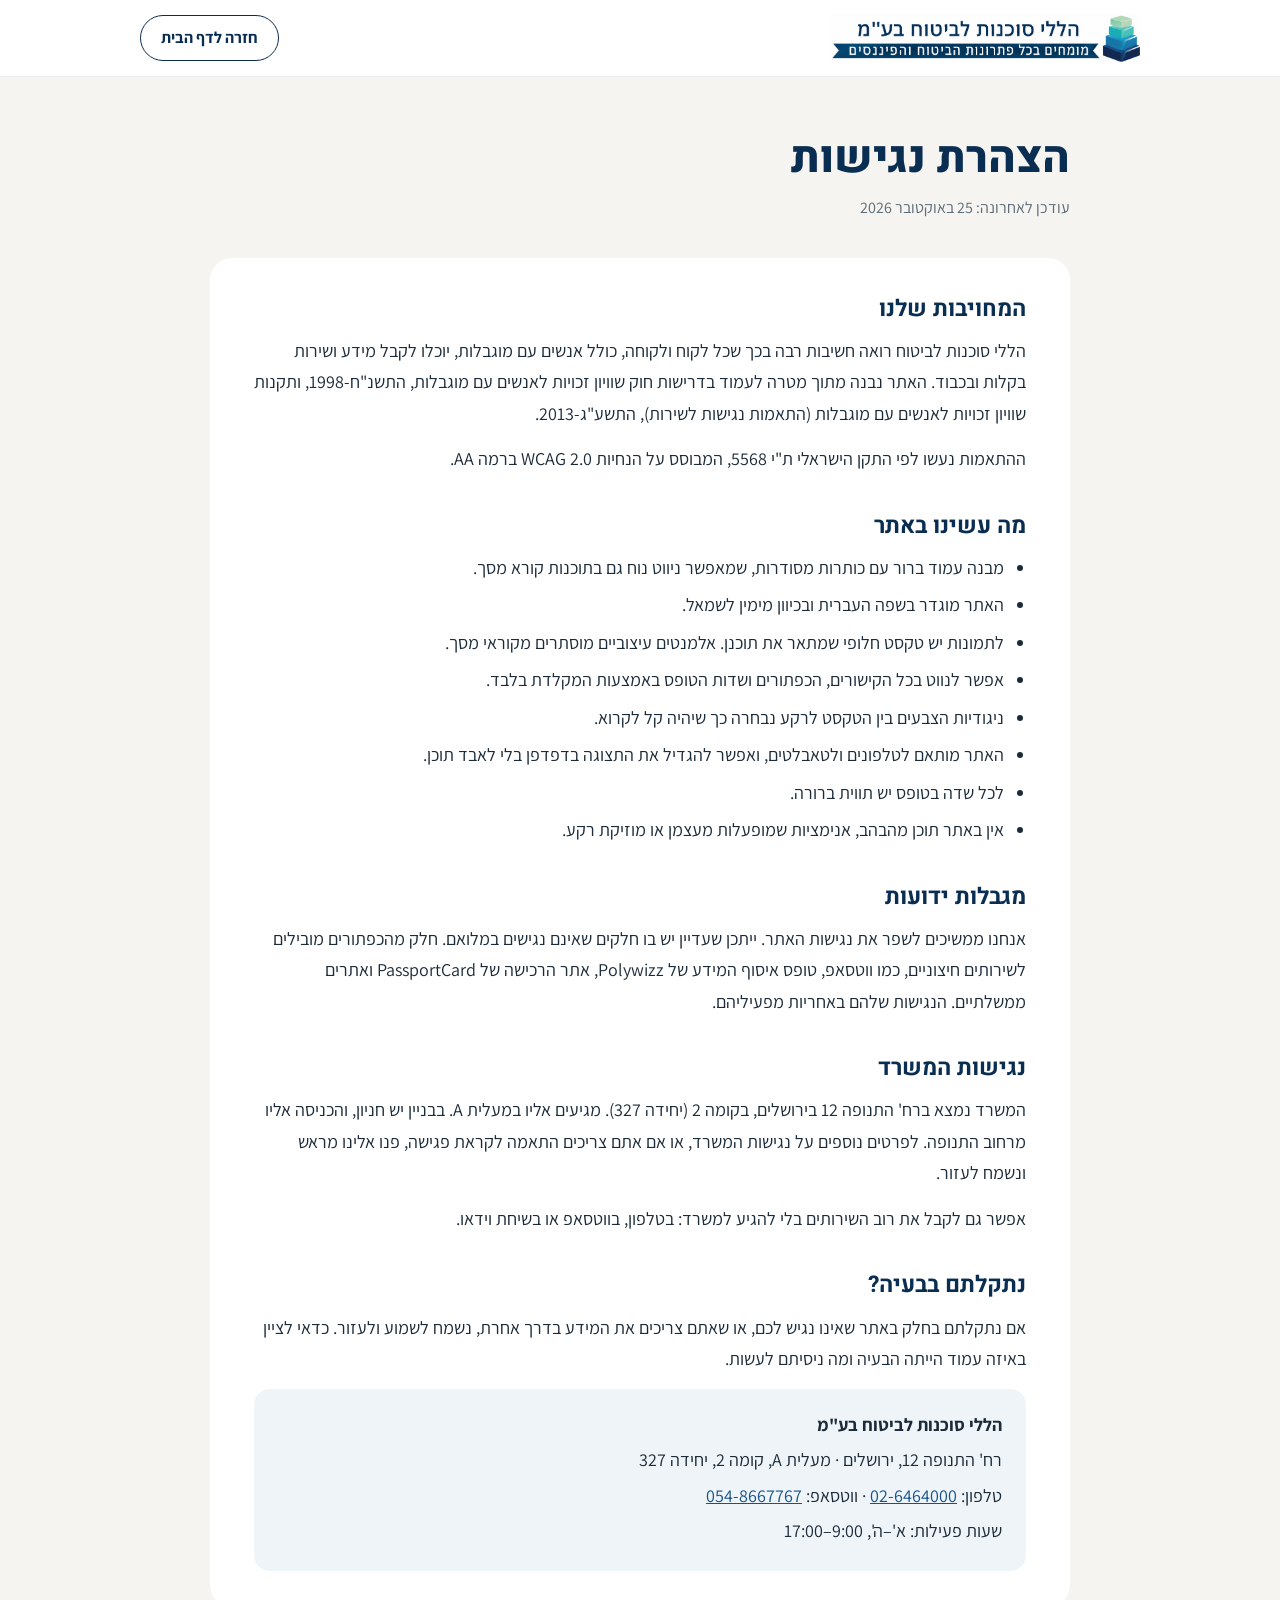
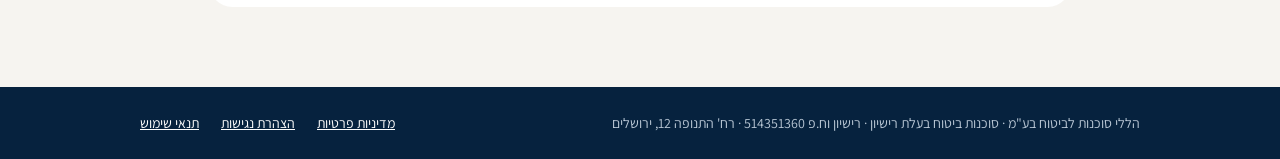
==== accessibility.html @ 5523e94e "Add legal pages, WhatsApp contact form and service links; move assets to files" ====
<!doctype html>
<html lang="he" dir="rtl">
<head>
<meta charset="utf-8">
<meta name="viewport" content="width=device-width, initial-scale=1">
<title>הצהרת נגישות | הללי סוכנות לביטוח</title>
<meta name="description" content="הצהרת הנגישות של אתר הללי סוכנות לביטוח ושל משרדי הסוכנות בירושלים.">
<link rel="stylesheet" href="fonts.css">
<style>
:root { color-scheme: light; }
html, body { margin: 0; background: #F6F4F0; color: #1C2B39; }
body { font-family: 'Assistant', sans-serif; font-size: 18px; line-height: 1.75; }
a { color: #17528C; }
a:hover { color: #0A2E52; }
a:focus-visible, button:focus-visible { outline: 3px solid #1976A8; outline-offset: 3px; border-radius: 4px; }
.skip { position: absolute; right: -9999px; top: 0; background: #0A2E52; color: #FFF; padding: 10px 16px; z-index: 10; }
.skip:focus { right: 16px; top: 16px; }
header { background: #FFFFFF; border-bottom: 1px solid #E8ECF0; }
.bar { max-width: 1000px; margin: 0 auto; padding: 14px 24px; display: flex; flex-wrap: wrap; align-items: center; justify-content: space-between; gap: 12px 24px; }
.bar img { height: 48px; width: auto; max-width: 100%; display: block; }
.home { display: inline-flex; align-items: center; min-height: 44px; padding: 0 20px; border: 1.5px solid #0A2E52; color: #0A2E52; border-radius: 999px; text-decoration: none; font-weight: 700; font-size: 16px; }
main { max-width: 860px; margin: 0 auto; padding: 56px 24px 80px; }
h1 { margin: 0 0 8px; font-family: 'Heebo', sans-serif; font-weight: 800; font-size: clamp(32px, 4vw, 44px); line-height: 1.2; color: #0A2E52; }
.updated { margin: 0 0 36px; font-size: 16px; color: #5B6B78; }
.card { background: #FFFFFF; border-radius: 22px; padding: 36px clamp(20px, 4vw, 44px); }
h2 { margin: 36px 0 10px; font-family: 'Heebo', sans-serif; font-weight: 700; font-size: 23px; line-height: 1.35; color: #0A2E52; }
h2:first-child { margin-top: 0; }
p { margin: 0 0 14px; }
ul { margin: 0 0 14px; padding-inline-start: 22px; }
li { margin-bottom: 6px; }
.contact { margin-top: 12px; padding: 20px 24px; background: #EEF4F8; border-radius: 16px; }
.contact p { margin: 0 0 4px; }
footer { background: #06223E; color: #B8C6D4; font-size: 14px; }
footer .bar { padding: 24px; }
footer a { color: #FFFFFF; }
footer nav { display: flex; flex-wrap: wrap; gap: 8px 22px; }
</style>
</head>
<body>
<a class="skip" href="#content">דילוג לתוכן</a>
<header>
<div class="bar">
<a href="index.html" aria-label="הללי סוכנות לביטוח — לדף הבית"><img src="logo.png" alt="הללי סוכנות לביטוח בע&quot;מ"></a>
<a class="home" href="index.html">חזרה לדף הבית</a>
</div>
</header>
<main id="content">
<h1>הצהרת נגישות</h1>
<p class="updated">עודכן לאחרונה: 25 באוקטובר 2026</p>
<div class="card">
<h2>המחויבות שלנו</h2>
<p>הללי סוכנות לביטוח רואה חשיבות רבה בכך שכל לקוח ולקוחה, כולל אנשים עם מוגבלות, יוכלו לקבל מידע ושירות בקלות ובכבוד. האתר נבנה מתוך מטרה לעמוד בדרישות חוק שוויון זכויות לאנשים עם מוגבלות, התשנ"ח-1998, ותקנות שוויון זכויות לאנשים עם מוגבלות (התאמות נגישות לשירות), התשע"ג-2013.</p>
<p>ההתאמות נעשו לפי התקן הישראלי ת"י 5568, המבוסס על הנחיות WCAG 2.0 ברמה AA.</p>

<h2>מה עשינו באתר</h2>
<ul>
<li>מבנה עמוד ברור עם כותרות מסודרות, שמאפשר ניווט נוח גם בתוכנות קורא מסך.</li>
<li>האתר מוגדר בשפה העברית ובכיוון מימין לשמאל.</li>
<li>לתמונות יש טקסט חלופי שמתאר את תוכנן. אלמנטים עיצוביים מוסתרים מקוראי מסך.</li>
<li>אפשר לנווט בכל הקישורים, הכפתורים ושדות הטופס באמצעות המקלדת בלבד.</li>
<li>ניגודיות הצבעים בין הטקסט לרקע נבחרה כך שיהיה קל לקרוא.</li>
<li>האתר מותאם לטלפונים ולטאבלטים, ואפשר להגדיל את התצוגה בדפדפן בלי לאבד תוכן.</li>
<li>לכל שדה בטופס יש תווית ברורה.</li>
<li>אין באתר תוכן מהבהב, אנימציות שמופעלות מעצמן או מוזיקת רקע.</li>
</ul>

<h2>מגבלות ידועות</h2>
<p>אנחנו ממשיכים לשפר את נגישות האתר. ייתכן שעדיין יש בו חלקים שאינם נגישים במלואם. חלק מהכפתורים מובילים לשירותים חיצוניים, כמו ווטסאפ, טופס איסוף המידע של Polywizz, אתר הרכישה של PassportCard ואתרים ממשלתיים. הנגישות שלהם באחריות מפעיליהם.</p>

<h2>נגישות המשרד</h2>
<p>המשרד נמצא ברח' התנופה 12 בירושלים, בקומה 2 (יחידה 327). מגיעים אליו במעלית A. בבניין יש חניון, והכניסה אליו מרחוב התנופה. לפרטים נוספים על נגישות המשרד, או אם אתם צריכים התאמה לקראת פגישה, פנו אלינו מראש ונשמח לעזור.</p>
<p>אפשר גם לקבל את רוב השירותים בלי להגיע למשרד: בטלפון, בווטסאפ או בשיחת וידאו.</p>

<h2>נתקלתם בבעיה?</h2>
<p>אם נתקלתם בחלק באתר שאינו נגיש לכם, או שאתם צריכים את המידע בדרך אחרת, נשמח לשמוע ולעזור. כדאי לציין באיזה עמוד הייתה הבעיה ומה ניסיתם לעשות.</p>
<div class="contact">
<p><b>הללי סוכנות לביטוח בע"מ</b></p>
<p>רח' התנופה 12, ירושלים · מעלית A, קומה 2, יחידה 327</p>
<p>טלפון: <a href="tel:026464000">02-6464000</a> · ווטסאפ: <a href="https://wa.me/972548667767">054-8667767</a></p>
<p>שעות פעילות: א'–ה', 9:00–17:00</p>
</div>
</div>
</main>
<footer>
<div class="bar">
<p style="margin: 0">הללי סוכנות לביטוח בע"מ · סוכנות ביטוח בעלת רישיון · רישיון וח.פ 514351360 · רח' התנופה 12, ירושלים</p>
<nav aria-label="קישורים משפטיים">
<a href="privacy.html">מדיניות פרטיות</a>
<a href="accessibility.html">הצהרת נגישות</a>
<a href="terms.html">תנאי שימוש</a>
</nav>
</div>
</footer>
</body>
</html>
---- fonts.css ----
@font-face{font-family:'Heebo';src:url(Heebo.ttf) format('truetype');font-weight:100 900;font-display:swap}
@font-face{font-family:'Assistant';src:url(Assistant.ttf) format('truetype');font-weight:200 800;font-display:swap}
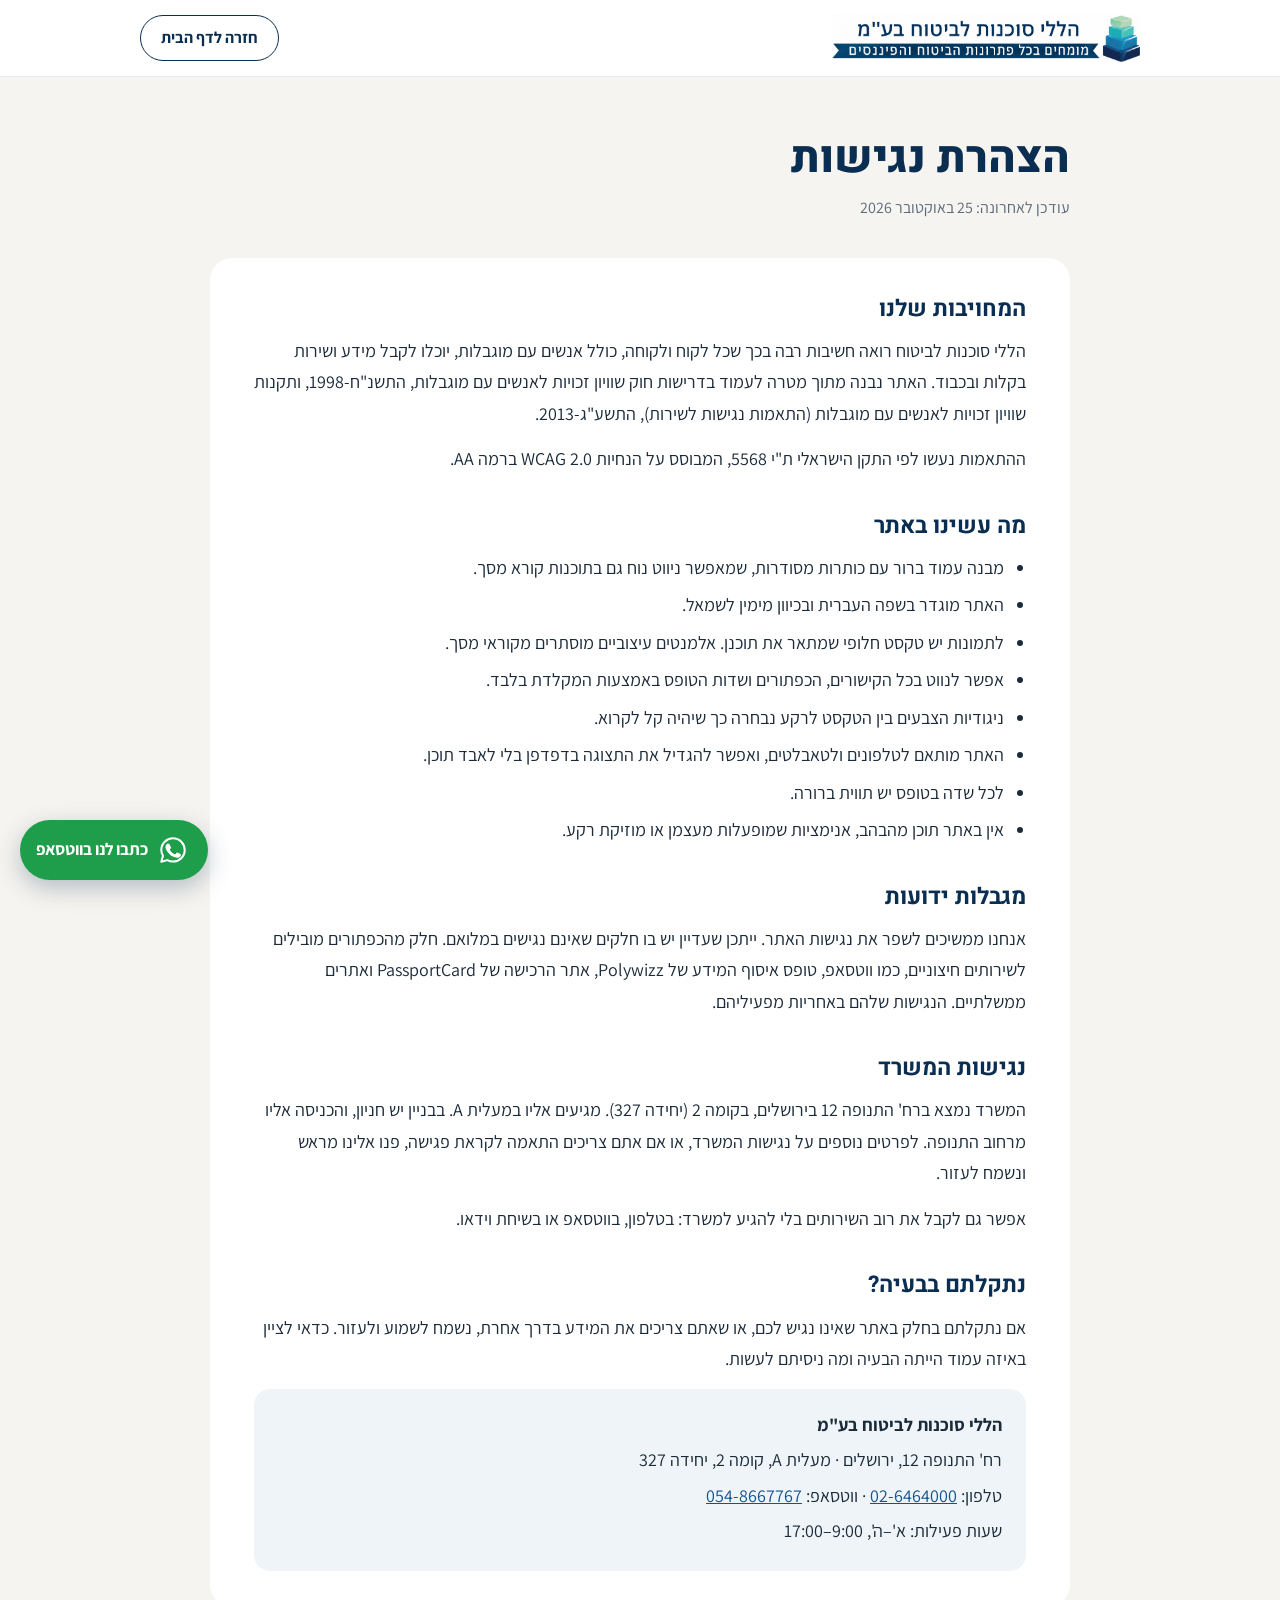
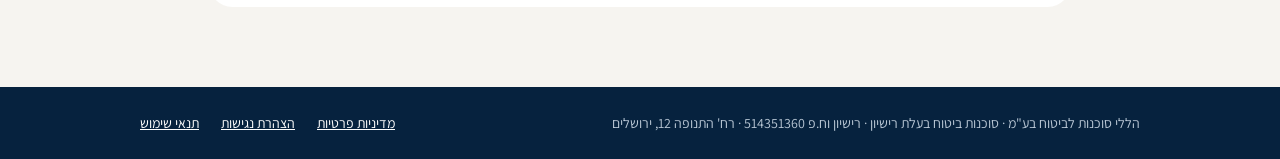
==== commit c7cdbdff: "Add floating WhatsApp button on all pages" ====
--- a/accessibility.html
+++ b/accessibility.html
@@ -35,8 +35,21 @@
 footer a { color: #FFFFFF; }
 footer nav { display: flex; flex-wrap: wrap; gap: 8px 22px; }
 </style>
+<style>
+.wa-float{position:fixed;left:20px;bottom:calc(20px + env(safe-area-inset-bottom,0px));z-index:50;display:inline-flex;align-items:center;gap:10px;min-height:60px;padding:0 20px 0 16px;background:#1E9E4A;color:#FFFFFF;border-radius:999px;text-decoration:none;font-family:'Assistant',sans-serif;font-weight:700;font-size:17px;box-shadow:0 8px 24px rgba(10,46,82,.28);transition:transform .15s ease,box-shadow .15s ease}
+.wa-float:hover{transform:translateY(-2px);box-shadow:0 12px 28px rgba(10,46,82,.34);color:#FFFFFF}
+.wa-float:focus-visible{outline:3px solid #0A2E52;outline-offset:3px}
+.wa-float svg{width:30px;height:30px;flex:none}
+@media (max-width:640px){.wa-float{width:60px;height:60px;padding:0;justify-content:center;left:16px;bottom:calc(16px + env(safe-area-inset-bottom,0px))}.wa-float span{position:absolute;width:1px;height:1px;overflow:hidden;clip:rect(0 0 0 0);white-space:nowrap}}
+@media print{.wa-float{display:none}}
+@media (prefers-reduced-motion:reduce){.wa-float{transition:none}.wa-float:hover{transform:none}}
+</style>
 </head>
 <body>
+<a class="wa-float" href="https://wa.me/972548667767?text=%D7%A9%D7%9C%D7%95%D7%9D%2C%20%D7%94%D7%92%D7%A2%D7%AA%D7%99%20%D7%9E%D7%94%D7%90%D7%AA%D7%A8%20%D7%95%D7%90%D7%A9%D7%9E%D7%97%20%D7%9C%D7%A2%D7%96%D7%A8%D7%94." target="_blank" rel="noopener" aria-label="כתבו לנו בווטסאפ">
+<svg aria-hidden="true" viewBox="0 0 32 32" fill="none"><path d="M16 3.5C9.1 3.5 3.5 9 3.5 15.8c0 2.3.6 4.5 1.8 6.4L3.5 28.5l6.5-1.7c1.8 1 3.9 1.5 6 1.5 6.9 0 12.5-5.5 12.5-12.3S22.9 3.5 16 3.5z" stroke="currentColor" stroke-width="2.2" stroke-linejoin="round"/><path d="M12.2 9.8c-.3-.6-.6-.6-.9-.6h-.8c-.3 0-.7.1-1.1.5-.4.4-1.4 1.4-1.4 3.4s1.5 3.9 1.7 4.2c.2.3 2.8 4.4 6.9 6 3.4 1.3 4.1 1.1 4.8 1 .7-.1 2.4-1 2.7-1.9.3-.9.3-1.7.2-1.9-.1-.2-.4-.3-.8-.5l-2.7-1.3c-.4-.2-.6-.2-.9.2-.3.4-1 1.3-1.2 1.5-.2.3-.4.3-.8.1-.4-.2-1.6-.6-3.1-1.9-1.1-1-1.9-2.3-2.1-2.7-.2-.4 0-.6.2-.8l.6-.7c.2-.2.3-.4.4-.7.1-.3.1-.5 0-.7l-1.7-3.2z" fill="currentColor"/></svg>
+<span>כתבו לנו בווטסאפ</span></a>
+
 <a class="skip" href="#content">דילוג לתוכן</a>
 <header>
 <div class="bar">
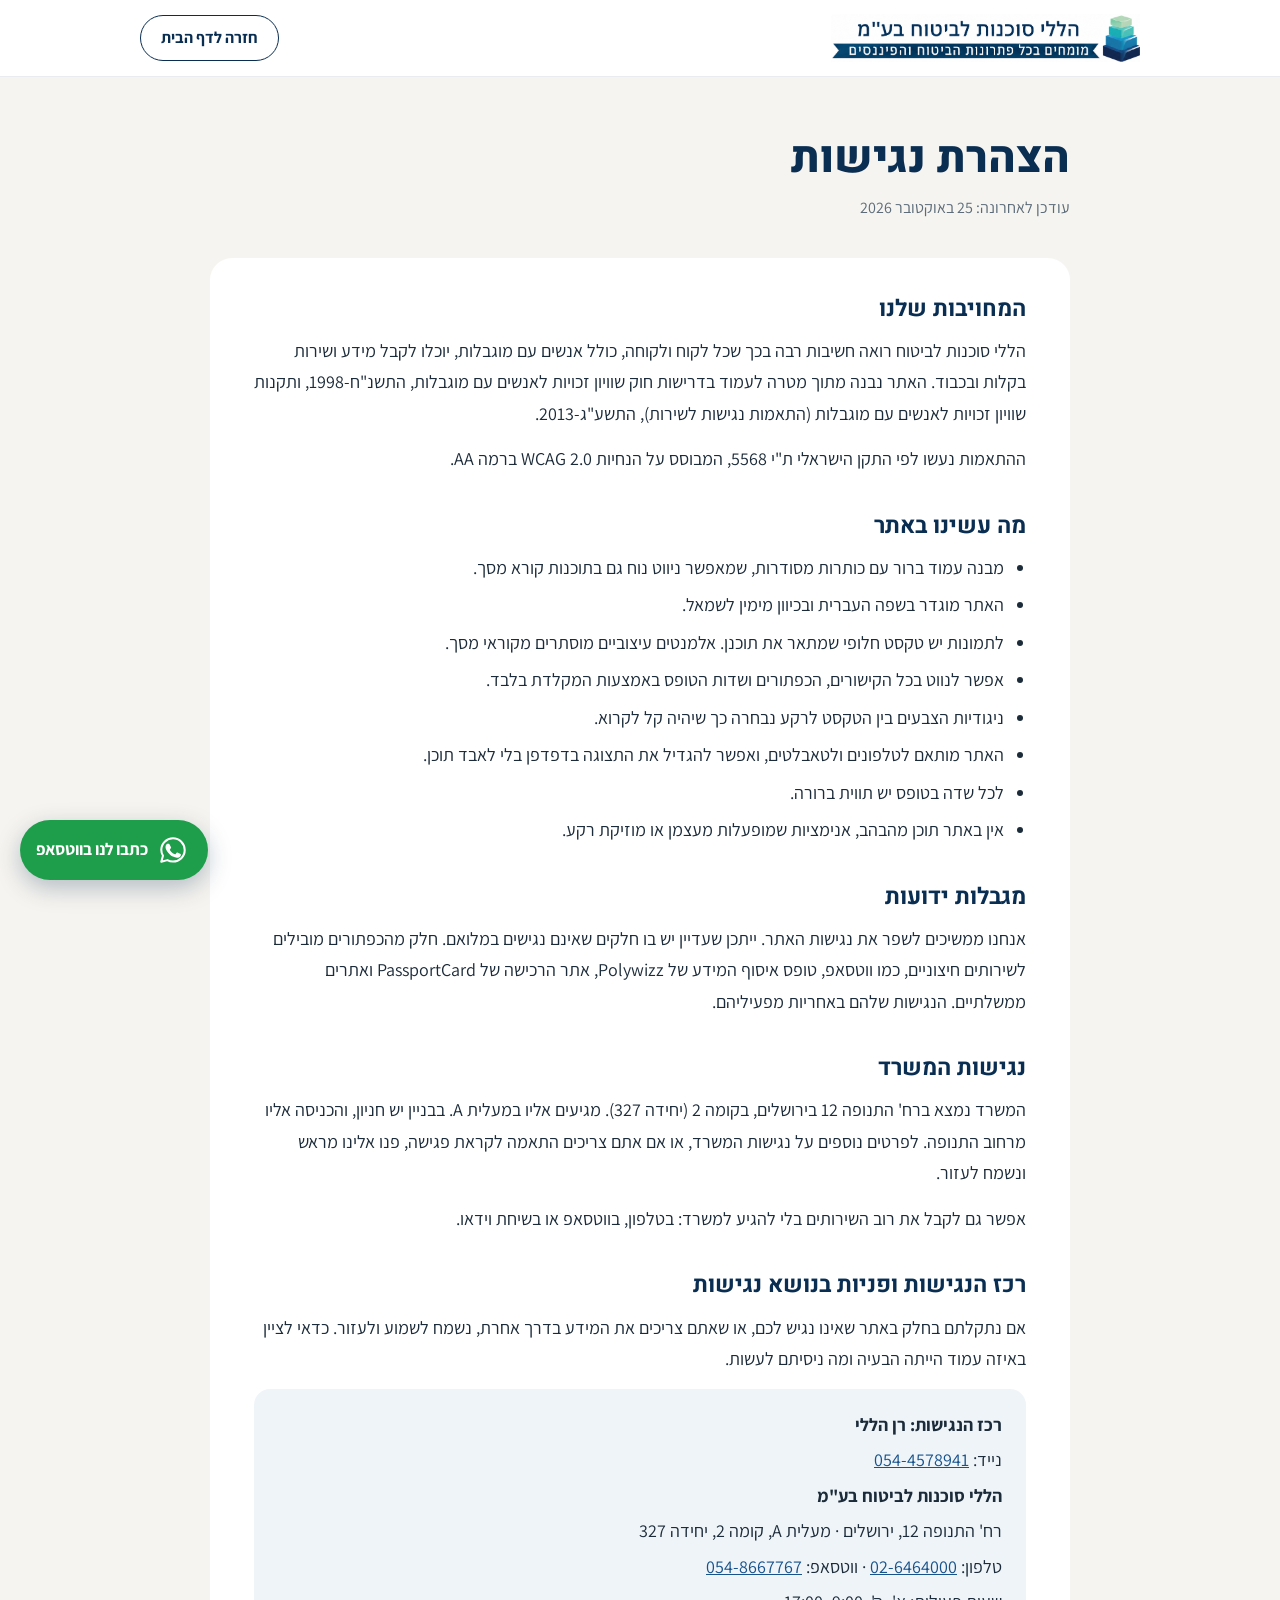
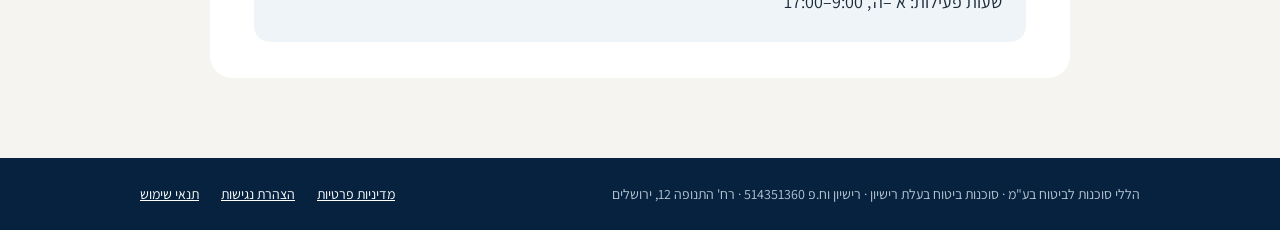
==== commit e1a437ee: "12 insurers and investment houses; accessibility coordinator" ====
--- a/accessibility.html
+++ b/accessibility.html
@@ -84,9 +84,11 @@
 <p>המשרד נמצא ברח' התנופה 12 בירושלים, בקומה 2 (יחידה 327). מגיעים אליו במעלית A. בבניין יש חניון, והכניסה אליו מרחוב התנופה. לפרטים נוספים על נגישות המשרד, או אם אתם צריכים התאמה לקראת פגישה, פנו אלינו מראש ונשמח לעזור.</p>
 <p>אפשר גם לקבל את רוב השירותים בלי להגיע למשרד: בטלפון, בווטסאפ או בשיחת וידאו.</p>
 
-<h2>נתקלתם בבעיה?</h2>
+<h2>רכז הנגישות ופניות בנושא נגישות</h2>
 <p>אם נתקלתם בחלק באתר שאינו נגיש לכם, או שאתם צריכים את המידע בדרך אחרת, נשמח לשמוע ולעזור. כדאי לציין באיזה עמוד הייתה הבעיה ומה ניסיתם לעשות.</p>
 <div class="contact">
+<p><b>רכז הנגישות: רן הללי</b></p>
+<p>נייד: <a href="tel:0544578941">054-4578941</a></p>
 <p><b>הללי סוכנות לביטוח בע"מ</b></p>
 <p>רח' התנופה 12, ירושלים · מעלית A, קומה 2, יחידה 327</p>
 <p>טלפון: <a href="tel:026464000">02-6464000</a> · ווטסאפ: <a href="https://wa.me/972548667767">054-8667767</a></p>
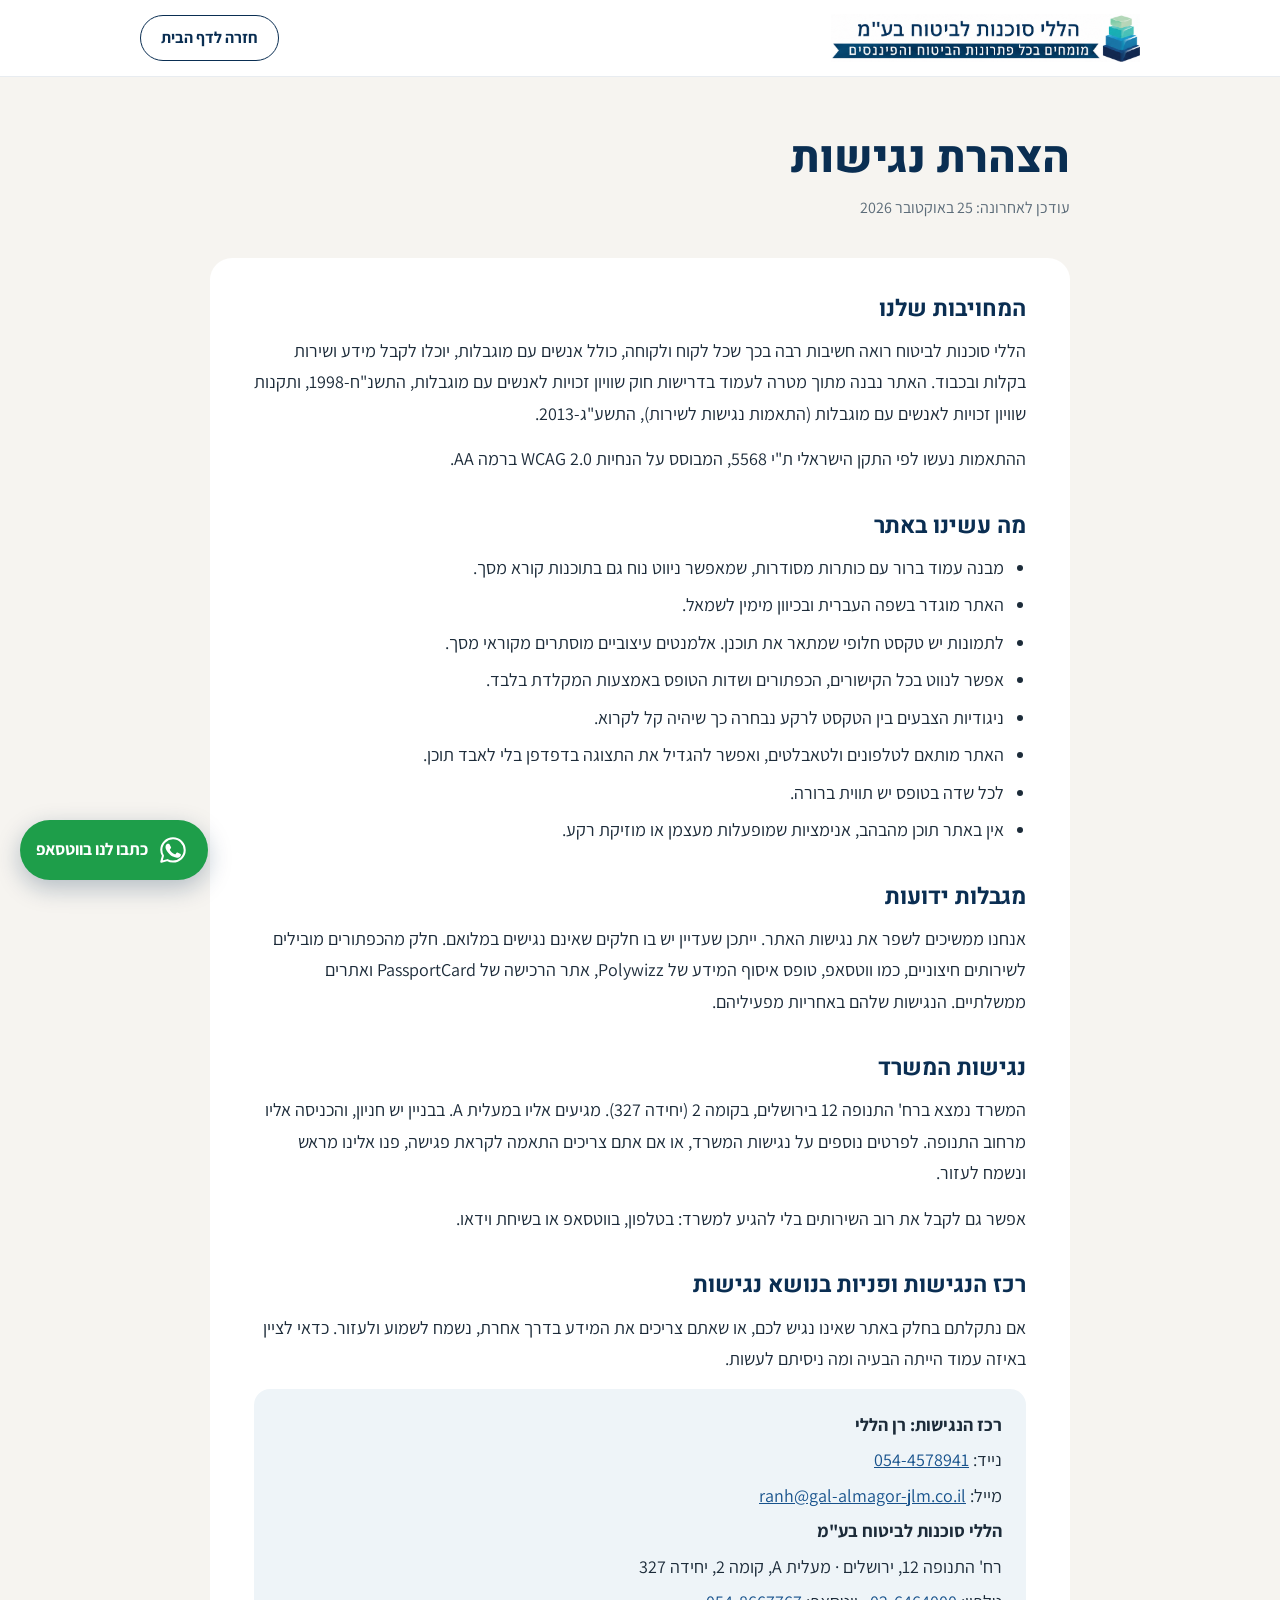
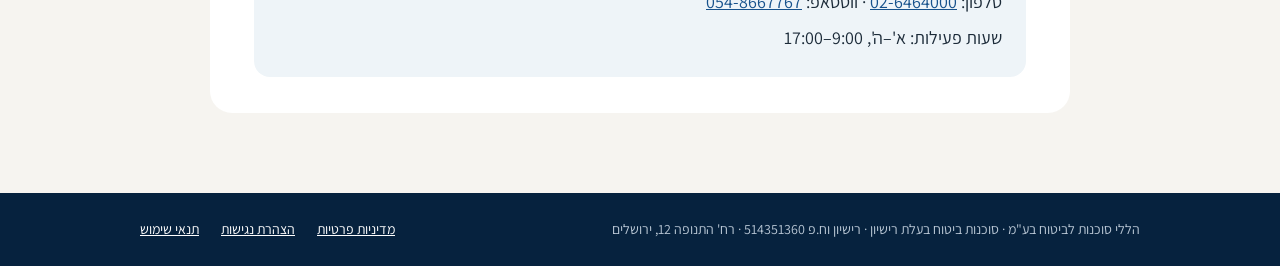
==== commit 3dfee464: "Add team email addresses" ====
--- a/accessibility.html
+++ b/accessibility.html
@@ -89,6 +89,7 @@
 <div class="contact">
 <p><b>רכז הנגישות: רן הללי</b></p>
 <p>נייד: <a href="tel:0544578941">054-4578941</a></p>
+<p>מייל: <a href="mailto:ranh@gal-almagor-jlm.co.il" dir="ltr">ranh@gal-almagor-jlm.co.il</a></p>
 <p><b>הללי סוכנות לביטוח בע"מ</b></p>
 <p>רח' התנופה 12, ירושלים · מעלית A, קומה 2, יחידה 327</p>
 <p>טלפון: <a href="tel:026464000">02-6464000</a> · ווטסאפ: <a href="https://wa.me/972548667767">054-8667767</a></p>
